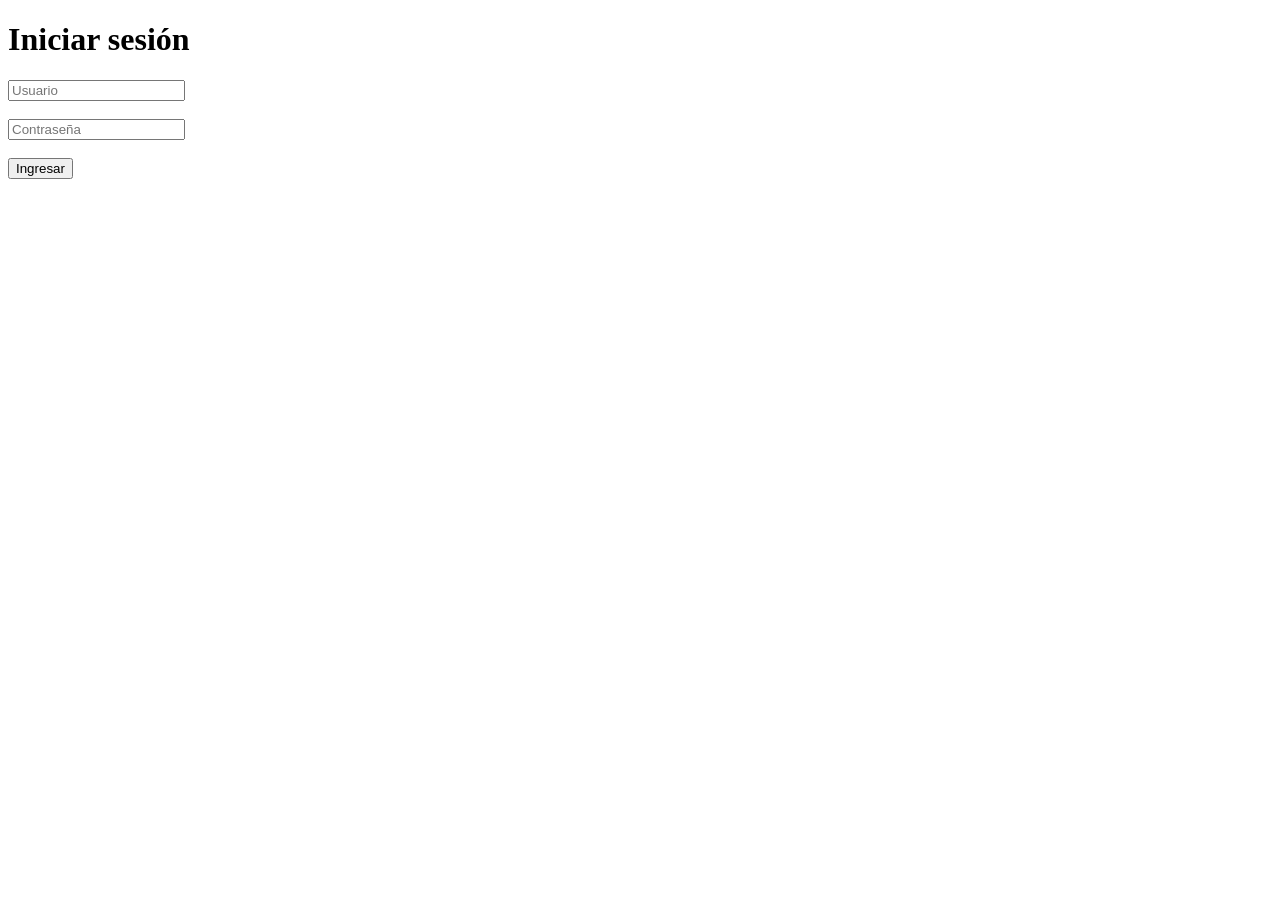
==== frontend/ingreso/ingreso.html @ 341c83fe "jbjh" ====
<!DOCTYPE html>
<html lang="es">
<head>
    <meta charset="UTF-8">
    <title>ingreso    </title>
</head>
<body>

<h1>Iniciar sesión</h1>

<input type="text" id="nombre" placeholder="Usuario">
<br><br>

<input type="password" id="contrasena" placeholder="Contraseña">
<br><br>

<button onclick="login()">Ingresar</button>

<p id="mensaje"></p>

<script src="../js/ingreso.js"></script>

</body>
</html>
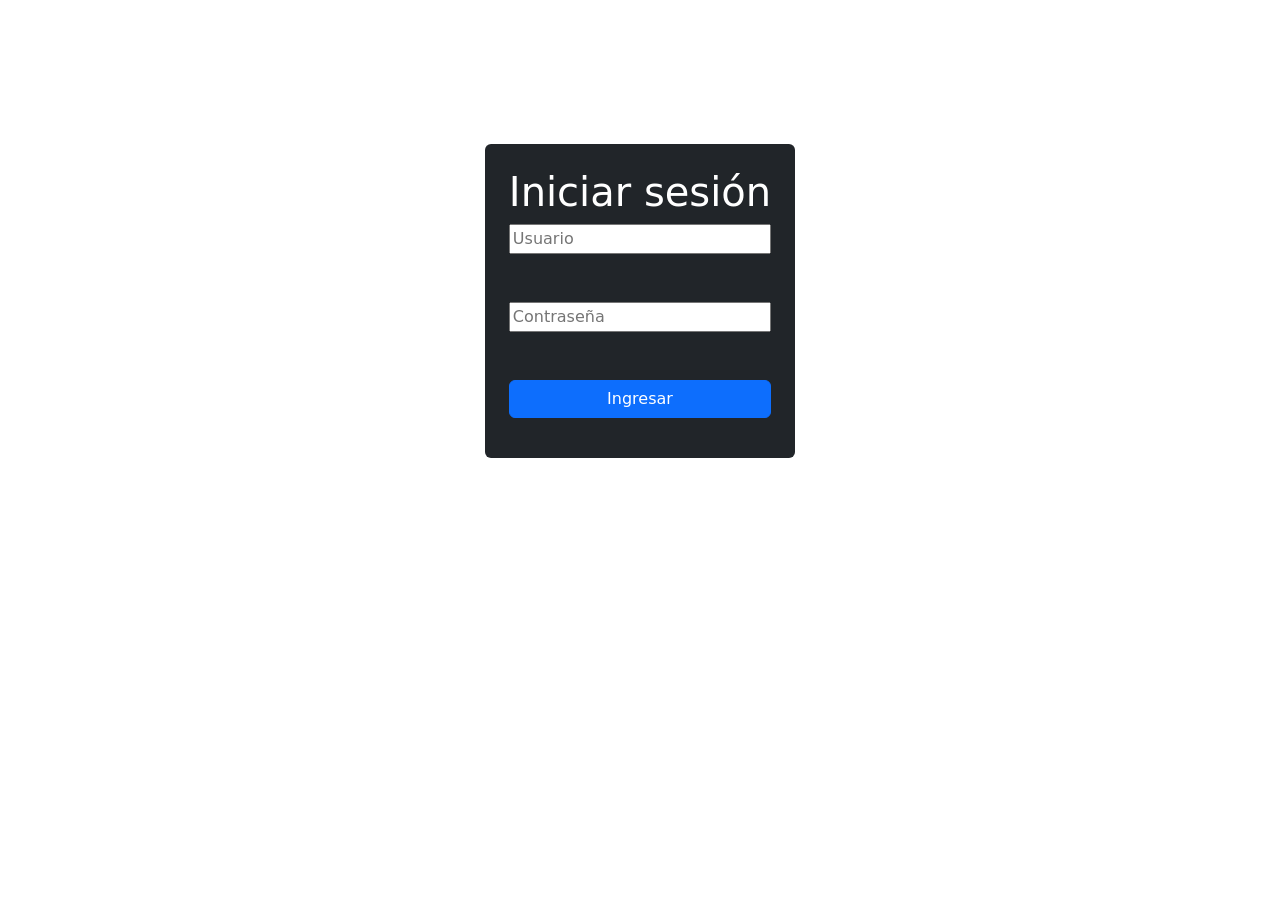
==== commit e728fe6c: "avanzando :)" ====
--- a/frontend/ingreso/ingreso.html
+++ b/frontend/ingreso/ingreso.html
@@ -1,24 +1,35 @@
 <!DOCTYPE html>
-<html lang="es">
+<html lang="en">
 <head>
     <meta charset="UTF-8">
-    <title>ingreso    </title>
+    <meta name="viewport" content="width=device-width, initial-scale=1.0">
+    <title>ingreso</title>
+    <link href="https://cdn.jsdelivr.net/npm/bootstrap@5.3.8/dist/css/bootstrap.min.css" rel="stylesheet" integrity="sha384-sRIl4kxILFvY47J16cr9ZwB07vP4J8+LH7qKQnuqkuIAvNWLzeN8tE5YBujZqJLB" crossorigin="anonymous">
+
 </head>
-<body>
+<body class="container">
 
-<h1>Iniciar sesión</h1>
+<div class="container d-flex justify-content-center p-5 my-5 text-white rounded-5">
+    <div class="row rounded">
+        <div class="col d-flex flex-column align-content-center text-center bg-dark rounded m-5 p-4">
+        <h1>Iniciar sesión</h1>
 
-<input type="text" id="nombre" placeholder="Usuario">
-<br><br>
+        <input type="text" id="nombre" placeholder="Usuario">
+        <br><br>
 
-<input type="password" id="contrasena" placeholder="Contraseña">
-<br><br>
+        <input type="password" id="contrasena" placeholder="Contraseña">
+        <br><br>
 
-<button onclick="login()">Ingresar</button>
+        <button type="button" class="btn btn-primary" onclick="login()">Ingresar</button>
 
-<p id="mensaje"></p>
+        <p id="mensaje"></p>
+        </div>
+    </div>
+</div>
 
-<script src="../js/ingreso.js"></script>
+
+<script src="ingreso.js"></script>
 
 </body>
+
 </html>
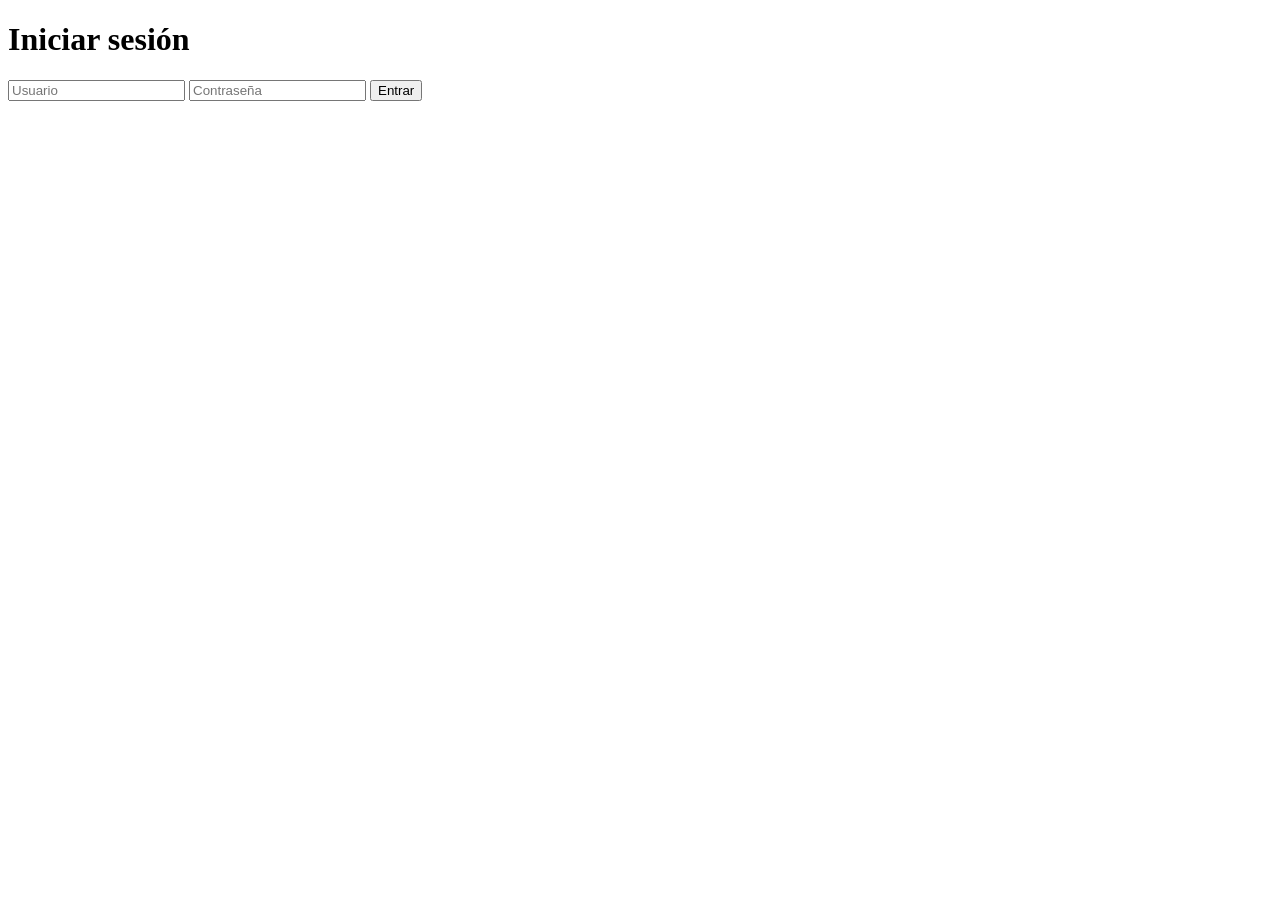
==== commit 03e0617f: "de" ====
--- a/frontend/ingreso/ingreso.html
+++ b/frontend/ingreso/ingreso.html
@@ -1,35 +1,21 @@
 <!DOCTYPE html>
-<html lang="en">
+<html lang="es">
 <head>
     <meta charset="UTF-8">
-    <meta name="viewport" content="width=device-width, initial-scale=1.0">
-    <title>ingreso</title>
-    <link href="https://cdn.jsdelivr.net/npm/bootstrap@5.3.8/dist/css/bootstrap.min.css" rel="stylesheet" integrity="sha384-sRIl4kxILFvY47J16cr9ZwB07vP4J8+LH7qKQnuqkuIAvNWLzeN8tE5YBujZqJLB" crossorigin="anonymous">
+    <title>Login</title>
+</head>
+<body>
 
-</head>
-<body class="container">
+<h1>Iniciar sesión</h1>
 
-<div class="container d-flex justify-content-center p-5 my-5 text-white rounded-5">
-    <div class="row rounded">
-        <div class="col d-flex flex-column align-content-center text-center bg-dark rounded m-5 p-4">
-        <h1>Iniciar sesión</h1>
+<input type="text" id="nombre" placeholder="Usuario">
+<input type="password" id="contrasena" placeholder="Contraseña">
 
-        <input type="text" id="nombre" placeholder="Usuario">
-        <br><br>
-
-        <input type="password" id="contrasena" placeholder="Contraseña">
-        <br><br>
-
-        <button type="button" class="btn btn-primary" onclick="login()">Ingresar</button>
-
-        <p id="mensaje"></p>
-        </div>
-    </div>
-</div>
-
+<button onclick="login()">
+    Entrar
+</button>
 
 <script src="ingreso.js"></script>
 
 </body>
-
 </html>
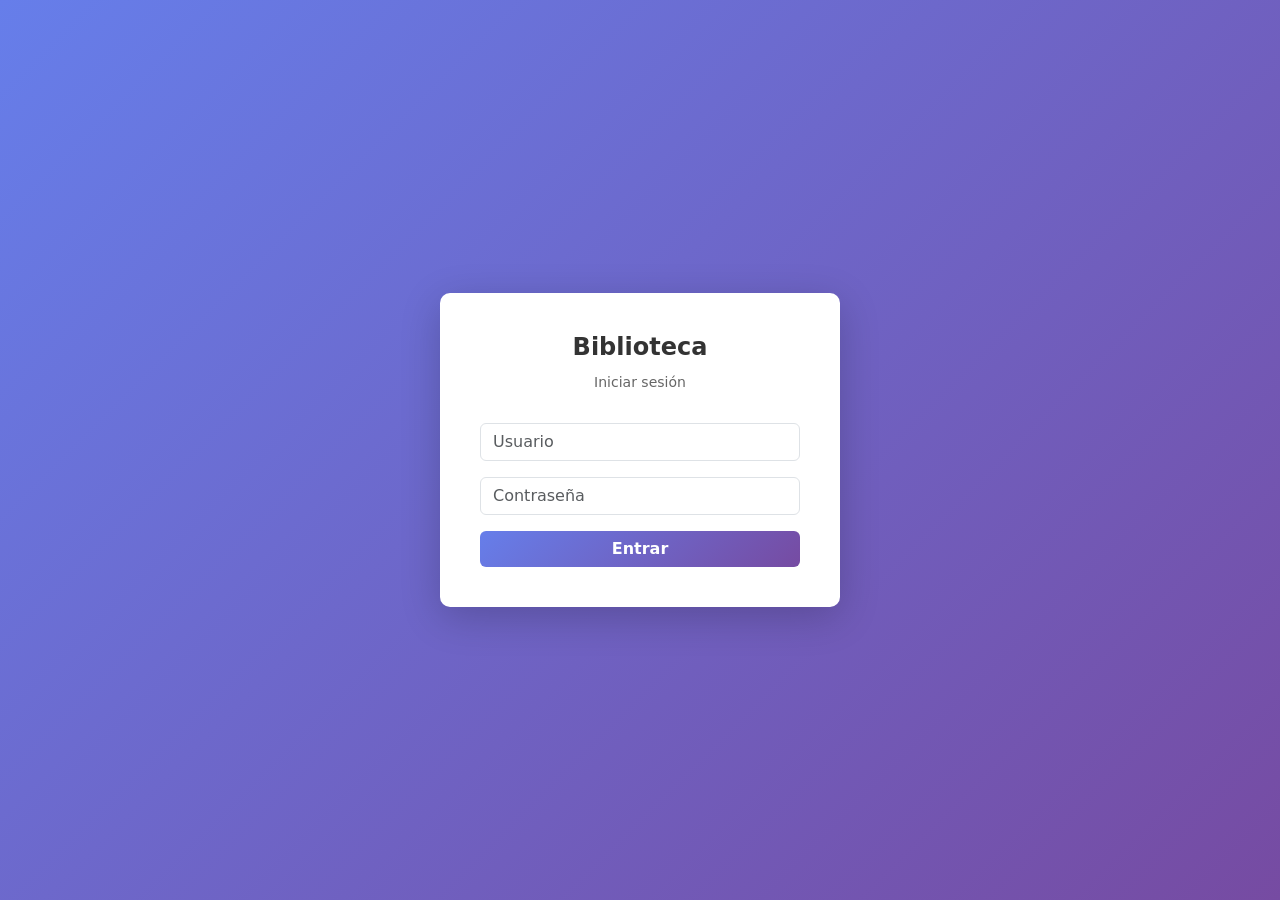
==== commit 39c04aae: "feat: Add frontend structure and user section - Created `FRONTEND_README.md` with project structure " ====
--- a/frontend/ingreso/ingreso.html
+++ b/frontend/ingreso/ingreso.html
@@ -2,20 +2,36 @@
 <html lang="es">
 <head>
     <meta charset="UTF-8">
-    <title>Login</title>
+    <title>Biblioteca - Iniciar sesión</title>
+    <link href="https://cdn.jsdelivr.net/npm/bootstrap@5.3.8/dist/css/bootstrap.min.css" rel="stylesheet" integrity="sha384-sRIl4kxILFvY47J16cr9ZwB07vP4J8+LH7qKQnuqkuIAvNWLzeN8tE5YBujZqJLB" crossorigin="anonymous">
 </head>
-<body>
+<body class="login-body" style="background: linear-gradient(135deg, #667eea 0%, #764ba2 100%); display: flex; justify-content: center; align-items: center; min-height: 100vh;">
 
-<h1>Iniciar sesión</h1>
+<div style="width: 100%; padding: 20px;">
+    <div style="background: white; border-radius: 10px; box-shadow: 0 10px 40px rgba(0, 0, 0, 0.2); padding: 40px; max-width: 400px; margin: 0 auto;">
+        <h1 style="color: #333; font-size: 24px; font-weight: 600; margin-bottom: 10px; text-align: center;">Biblioteca</h1>
+        <p style="color: #666; font-size: 14px; text-align: center; margin-bottom: 30px;">Iniciar sesión</p>
 
-<input type="text" id="nombre" placeholder="Usuario">
-<input type="password" id="contrasena" placeholder="Contraseña">
+        <form onsubmit="login(event)">
+            <div class="mb-3">
+                <input type="text" id="nombre" class="form-control" placeholder="Usuario" required>
+            </div>
 
-<button onclick="login()">
-    Entrar
-</button>
+            <div class="mb-3">
+                <input type="password" id="contrasena" class="form-control" placeholder="Contraseña" required>
+            </div>
+
+            <div id="mensaje" class="alert alert-danger d-none"></div>
+
+            <button type="submit" class="btn btn-primary w-100" style="background: linear-gradient(135deg, #667eea 0%, #764ba2 100%); border: none; font-weight: 600;">
+                Entrar
+            </button>
+        </form>
+    </div>
+</div>
 
 <script src="ingreso.js"></script>
+<script src="https://cdn.jsdelivr.net/npm/bootstrap@5.3.8/dist/js/bootstrap.bundle.min.js"></script>
 
 </body>
 </html>
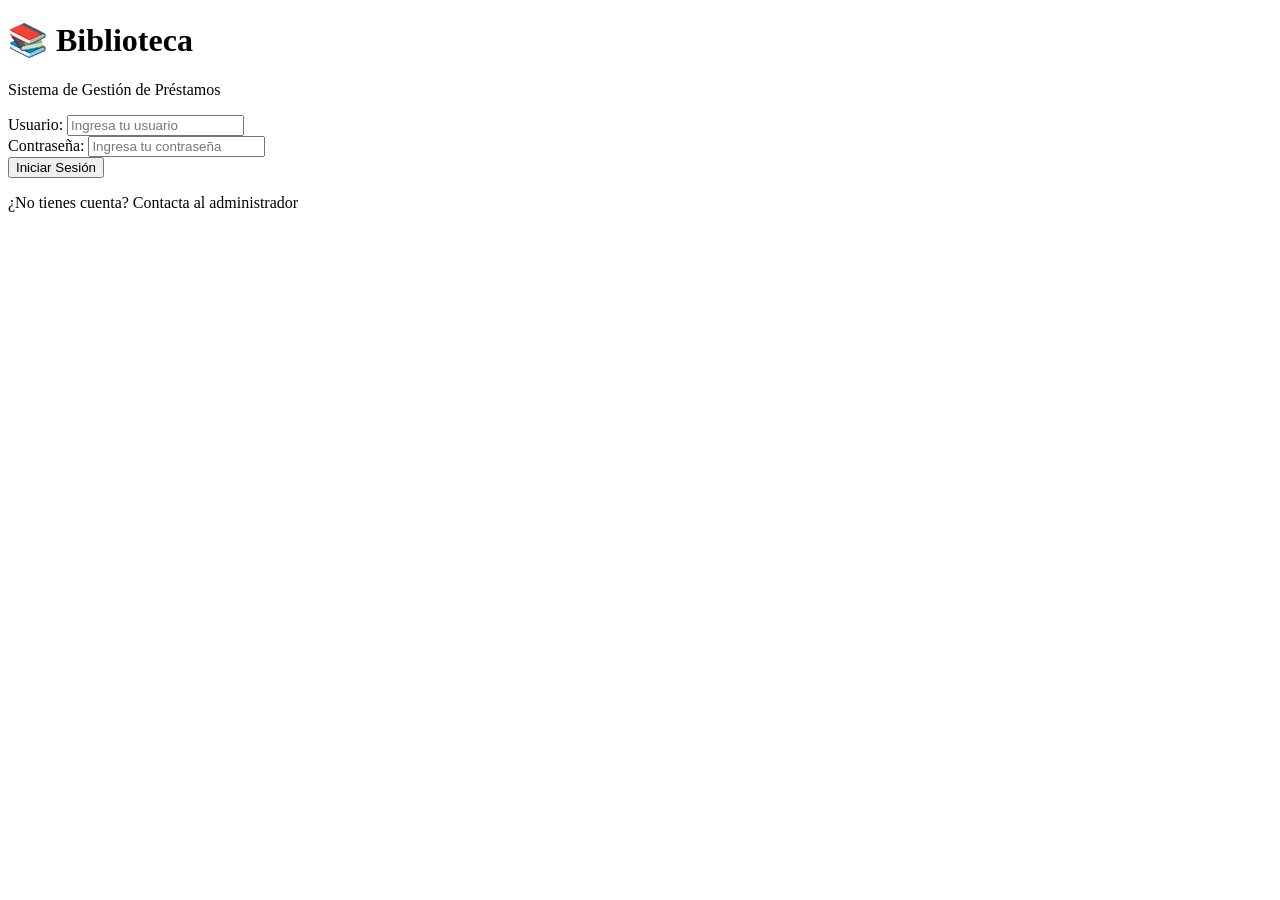
==== commit 2efbf9be: "Refactor entities and add API controllers/services Major refactor to standardize domain model names " ====
--- a/frontend/ingreso/ingreso.html
+++ b/frontend/ingreso/ingreso.html
@@ -2,36 +2,52 @@
 <html lang="es">
 <head>
     <meta charset="UTF-8">
-    <title>Biblioteca - Iniciar sesión</title>
-    <link href="https://cdn.jsdelivr.net/npm/bootstrap@5.3.8/dist/css/bootstrap.min.css" rel="stylesheet" integrity="sha384-sRIl4kxILFvY47J16cr9ZwB07vP4J8+LH7qKQnuqkuIAvNWLzeN8tE5YBujZqJLB" crossorigin="anonymous">
+    <meta name="viewport" content="width=device-width, initial-scale=1.0">
+    <title>Biblioteca - Login</title>
+    <link rel="stylesheet" href="ingreso.css">
 </head>
-<body class="login-body" style="background: linear-gradient(135deg, #667eea 0%, #764ba2 100%); display: flex; justify-content: center; align-items: center; min-height: 100vh;">
-
-<div style="width: 100%; padding: 20px;">
-    <div style="background: white; border-radius: 10px; box-shadow: 0 10px 40px rgba(0, 0, 0, 0.2); padding: 40px; max-width: 400px; margin: 0 auto;">
-        <h1 style="color: #333; font-size: 24px; font-weight: 600; margin-bottom: 10px; text-align: center;">Biblioteca</h1>
-        <p style="color: #666; font-size: 14px; text-align: center; margin-bottom: 30px;">Iniciar sesión</p>
-
-        <form onsubmit="login(event)">
-            <div class="mb-3">
-                <input type="text" id="nombre" class="form-control" placeholder="Usuario" required>
+<body>
+    <div class="container">
+        <div class="login-box">
+            <div class="login-header">
+                <h1>📚 Biblioteca</h1>
+                <p>Sistema de Gestión de Préstamos</p>
             </div>
 
-            <div class="mb-3">
-                <input type="password" id="contrasena" class="form-control" placeholder="Contraseña" required>
+            <form id="loginForm" class="login-form">
+                <div class="form-group">
+                    <label for="nombre">Usuario:</label>
+                    <input
+                        type="text"
+                        id="nombre"
+                        name="nombre"
+                        required
+                        placeholder="Ingresa tu usuario"
+                    >
+                </div>
+
+                <div class="form-group">
+                    <label for="contrasena">Contraseña:</label>
+                    <input
+                        type="password"
+                        id="contrasena"
+                        name="contrasena"
+                        required
+                        placeholder="Ingresa tu contraseña"
+                    >
+                </div>
+
+                <button type="submit" class="btn-login">Iniciar Sesión</button>
+            </form>
+
+            <div id="message" class="message"></div>
+
+            <div class="login-footer">
+                <p>¿No tienes cuenta? Contacta al administrador</p>
             </div>
+        </div>
+    </div>
 
-            <div id="mensaje" class="alert alert-danger d-none"></div>
-
-            <button type="submit" class="btn btn-primary w-100" style="background: linear-gradient(135deg, #667eea 0%, #764ba2 100%); border: none; font-weight: 600;">
-                Entrar
-            </button>
-        </form>
-    </div>
-</div>
-
-<script src="ingreso.js"></script>
-<script src="https://cdn.jsdelivr.net/npm/bootstrap@5.3.8/dist/js/bootstrap.bundle.min.js"></script>
-
+    <script src="ingreso.js"></script>
 </body>
 </html>
